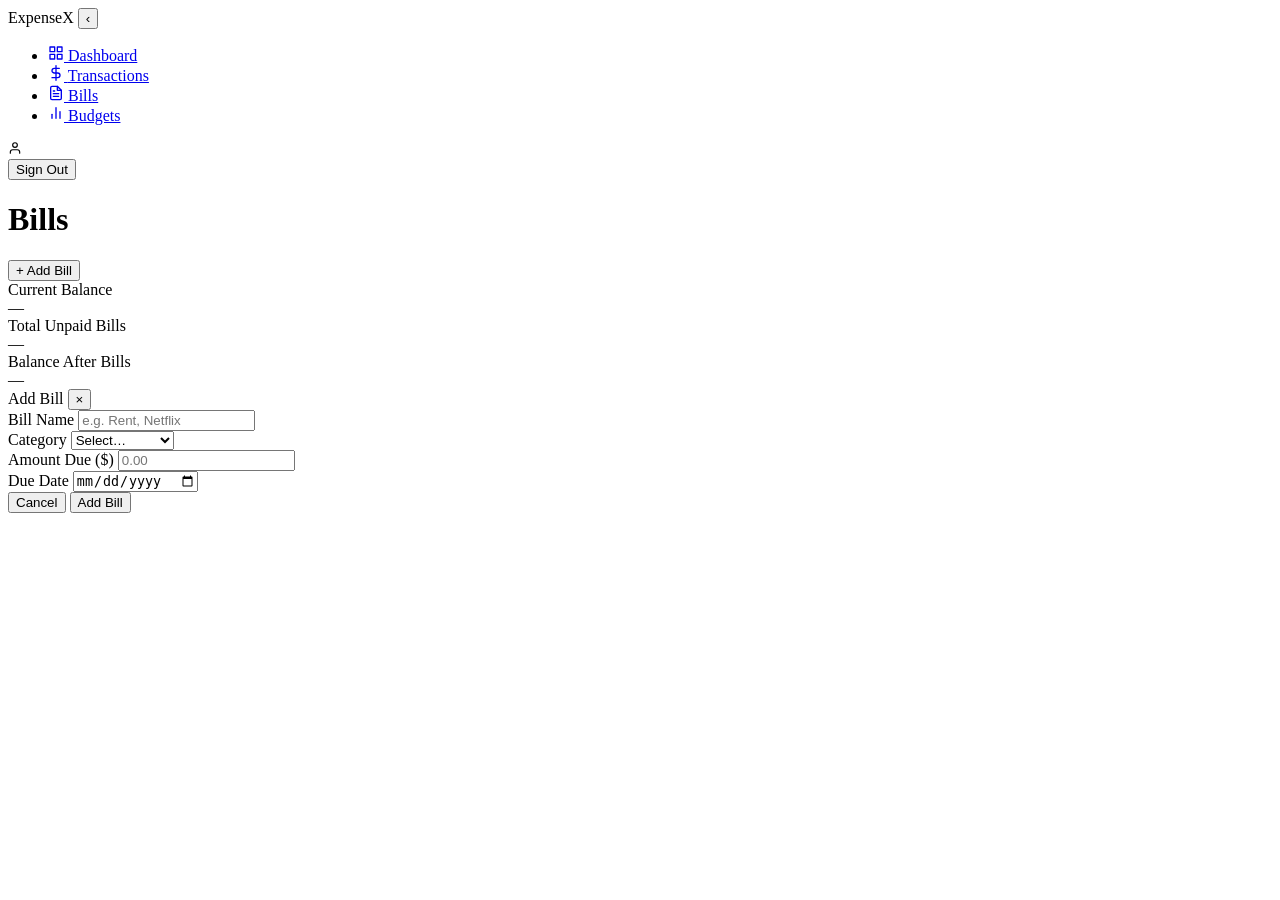
==== frontend/bills.html @ 444a17af "Add sidebar toggle, fix balance on transaction add/delete" ====
<!DOCTYPE html>
<html lang="en">
<head>
  <meta charset="UTF-8" />
  <meta name="viewport" content="width=device-width, initial-scale=1.0" />
  <title>ExpenseX — Bills</title>
  <link rel="preconnect" href="https://fonts.googleapis.com" />
  <link href="https://fonts.googleapis.com/css2?family=Inter:wght@400;500;600;700;800&display=swap" rel="stylesheet" />
  <link rel="stylesheet" href="/css/style.css" />
</head>
<body>
<div class="app-layout">

  <aside class="sidebar">
    <div class="sidebar-logo">
      <span class="sidebar-logo-text">ExpenseX</span>
      <button class="sidebar-toggle" id="sidebar-toggle">‹</button>
    </div>
    <ul class="nav-list">
      <li><a href="/dashboard.html">
        <svg xmlns="http://www.w3.org/2000/svg" width="16" height="16" viewBox="0 0 24 24" fill="none" stroke="currentColor" stroke-width="2" stroke-linecap="round" stroke-linejoin="round"><rect x="3" y="3" width="7" height="7"/><rect x="14" y="3" width="7" height="7"/><rect x="14" y="14" width="7" height="7"/><rect x="3" y="14" width="7" height="7"/></svg>
        <span class="nav-label">Dashboard</span>
      </a></li>
      <li><a href="/transactions.html">
        <svg xmlns="http://www.w3.org/2000/svg" width="16" height="16" viewBox="0 0 24 24" fill="none" stroke="currentColor" stroke-width="2" stroke-linecap="round" stroke-linejoin="round"><line x1="12" y1="1" x2="12" y2="23"/><path d="M17 5H9.5a3.5 3.5 0 1 0 0 7h5a3.5 3.5 0 1 1 0 7H6"/></svg>
        <span class="nav-label">Transactions</span>
      </a></li>
      <li><a href="/bills.html" class="active">
        <svg xmlns="http://www.w3.org/2000/svg" width="16" height="16" viewBox="0 0 24 24" fill="none" stroke="currentColor" stroke-width="2" stroke-linecap="round" stroke-linejoin="round"><path d="M14 2H6a2 2 0 0 0-2 2v16a2 2 0 0 0 2 2h12a2 2 0 0 0 2-2V8z"/><polyline points="14 2 14 8 20 8"/><line x1="16" y1="13" x2="8" y2="13"/><line x1="16" y1="17" x2="8" y2="17"/><polyline points="10 9 9 9 8 9"/></svg>
        <span class="nav-label">Bills</span>
      </a></li>
      <li><a href="/budgets.html">
        <svg xmlns="http://www.w3.org/2000/svg" width="16" height="16" viewBox="0 0 24 24" fill="none" stroke="currentColor" stroke-width="2" stroke-linecap="round" stroke-linejoin="round"><line x1="18" y1="20" x2="18" y2="10"/><line x1="12" y1="20" x2="12" y2="4"/><line x1="6" y1="20" x2="6" y2="14"/></svg>
        <span class="nav-label">Budgets</span>
      </a></li>
    </ul>
    <div class="sidebar-footer">
      <div class="sidebar-user">
        <svg xmlns="http://www.w3.org/2000/svg" width="14" height="14" viewBox="0 0 24 24" fill="none" stroke="currentColor" stroke-width="2" stroke-linecap="round" stroke-linejoin="round"><path d="M20 21v-2a4 4 0 0 0-4-4H8a4 4 0 0 0-4 4v2"/><circle cx="12" cy="7" r="4"/></svg>
        <span id="sidebar-username"></span>
      </div>
      <button class="btn-logout" id="btn-logout">Sign Out</button>
    </div>
  </aside>

  <main class="main-content">
    <div class="page-header">
      <h1 class="page-title">Bills</h1>
      <button class="btn btn-primary" onclick="openModal('modal-add-bill')">+ Add Bill</button>
    </div>

    <!-- Balance summary -->
    <div class="summary-bar">
      <div>
        <div class="summary-item-label">Current Balance</div>
        <div class="summary-item-value" id="sum-balance">—</div>
      </div>
      <div>
        <div class="summary-item-label">Total Unpaid Bills</div>
        <div class="summary-item-value" style="color:var(--red);" id="sum-bills">—</div>
      </div>
      <div>
        <div class="summary-item-label">Balance After Bills</div>
        <div class="summary-item-value" id="sum-after">—</div>
      </div>
    </div>

    <div id="alert-bills" class="alert alert-error"></div>

    <div id="bill-grid" class="bill-grid">
      <div style="grid-column:1/-1;text-align:center;"><div class="spinner"></div></div>
    </div>
  </main>
</div>

<!-- Add Bill Modal -->
<div class="modal-backdrop" id="modal-add-bill">
  <div class="modal">
    <div class="modal-header">
      <span class="modal-title">Add Bill</span>
      <button class="modal-close" onclick="closeModal('modal-add-bill')">×</button>
    </div>
    <div id="alert-bill-modal" class="alert alert-error"></div>
    <form id="form-add-bill" onsubmit="handleAddBill(event)">
      <div class="form-group">
        <label class="form-label" for="bill-name">Bill Name</label>
        <input class="form-control" id="bill-name" type="text" placeholder="e.g. Rent, Netflix" required />
      </div>
      <div class="form-row">
        <div class="form-group">
          <label class="form-label" for="bill-category">Category</label>
          <select class="form-control" id="bill-category" required>
            <option value="">Select…</option>
            <option>Rent</option>
            <option>Utilities</option>
            <option>Insurance</option>
            <option>Subscriptions</option>
            <option>Loan</option>
            <option>Internet</option>
            <option>Phone</option>
            <option>Other</option>
          </select>
        </div>
        <div class="form-group">
          <label class="form-label" for="bill-amount">Amount Due ($)</label>
          <input class="form-control" id="bill-amount" type="number" step="0.01" min="0.01" placeholder="0.00" required />
        </div>
      </div>
      <div class="form-group">
        <label class="form-label" for="bill-due">Due Date</label>
        <input class="form-control" id="bill-due" type="date" required />
      </div>
      <div class="modal-footer">
        <button type="button" class="btn" onclick="closeModal('modal-add-bill')">Cancel</button>
        <button type="submit" class="btn btn-primary">Add Bill</button>
      </div>
    </form>
  </div>
</div>

<script src="/js/api.js"></script>
<script src="/js/bills.js"></script>
</body>
</html>
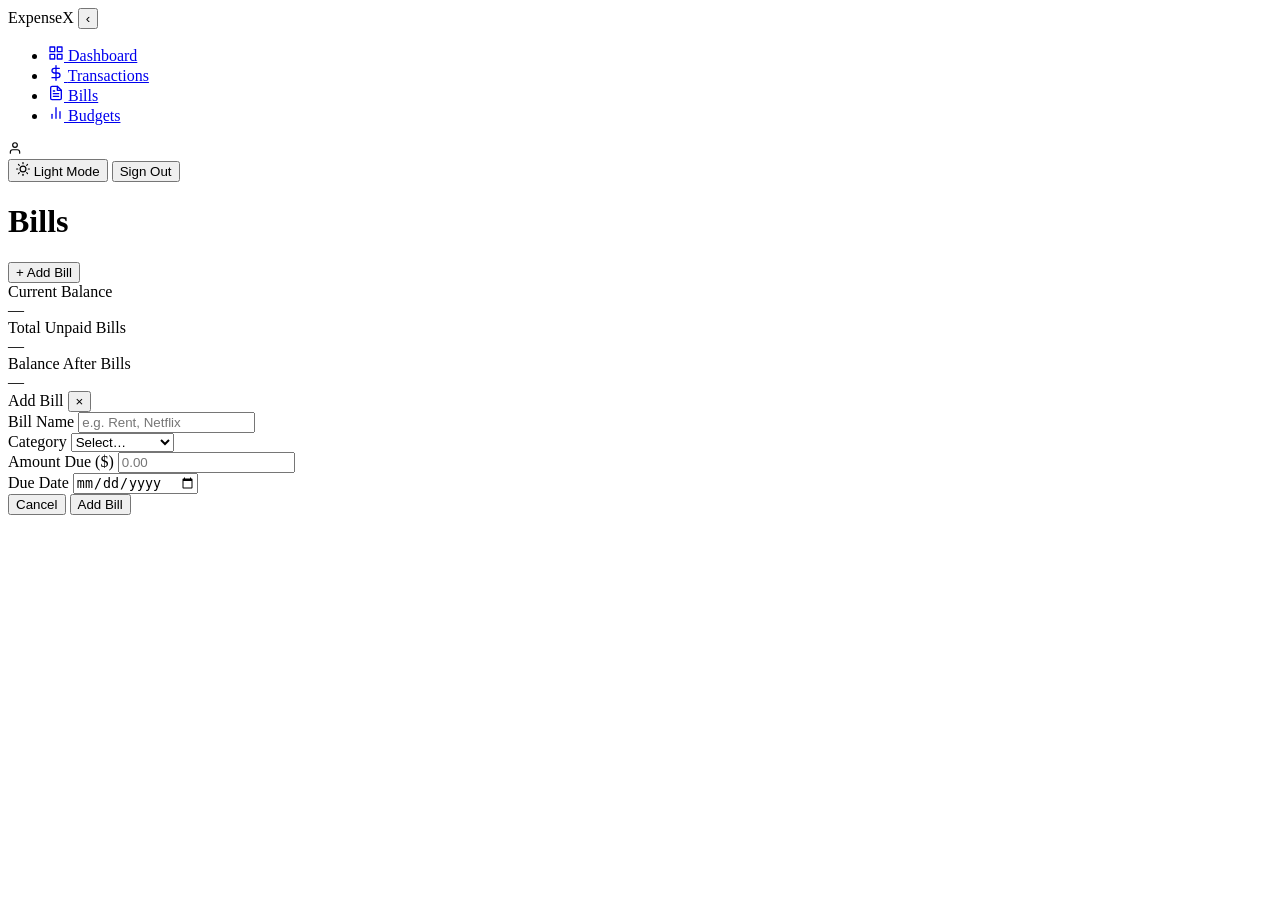
==== commit 6320f7f0: "Add light/dark mode toggle setting Adds a theme switcher button to the sidebar footer on all app pag" ====
--- a/frontend/bills.html
+++ b/frontend/bills.html
@@ -39,6 +39,11 @@
         <svg xmlns="http://www.w3.org/2000/svg" width="14" height="14" viewBox="0 0 24 24" fill="none" stroke="currentColor" stroke-width="2" stroke-linecap="round" stroke-linejoin="round"><path d="M20 21v-2a4 4 0 0 0-4-4H8a4 4 0 0 0-4 4v2"/><circle cx="12" cy="7" r="4"/></svg>
         <span id="sidebar-username"></span>
       </div>
+      <button class="btn-theme-toggle" id="btn-theme-toggle" aria-label="Toggle color theme">
+        <svg class="icon-moon" xmlns="http://www.w3.org/2000/svg" width="14" height="14" viewBox="0 0 24 24" fill="none" stroke="currentColor" stroke-width="2" stroke-linecap="round" stroke-linejoin="round"><circle cx="12" cy="12" r="5"/><line x1="12" y1="1" x2="12" y2="3"/><line x1="12" y1="21" x2="12" y2="23"/><line x1="4.22" y1="4.22" x2="5.64" y2="5.64"/><line x1="18.36" y1="18.36" x2="19.78" y2="19.78"/><line x1="1" y1="12" x2="3" y2="12"/><line x1="21" y1="12" x2="23" y2="12"/><line x1="4.22" y1="19.78" x2="5.64" y2="18.36"/><line x1="18.36" y1="5.64" x2="19.78" y2="4.22"/></svg>
+        <svg class="icon-sun" xmlns="http://www.w3.org/2000/svg" width="14" height="14" viewBox="0 0 24 24" fill="none" stroke="currentColor" stroke-width="2" stroke-linecap="round" stroke-linejoin="round" style="display:none"><path d="M21 12.79A9 9 0 1 1 11.21 3 7 7 0 0 0 21 12.79z"/></svg>
+        <span class="theme-label">Light Mode</span>
+      </button>
       <button class="btn-logout" id="btn-logout">Sign Out</button>
     </div>
   </aside>
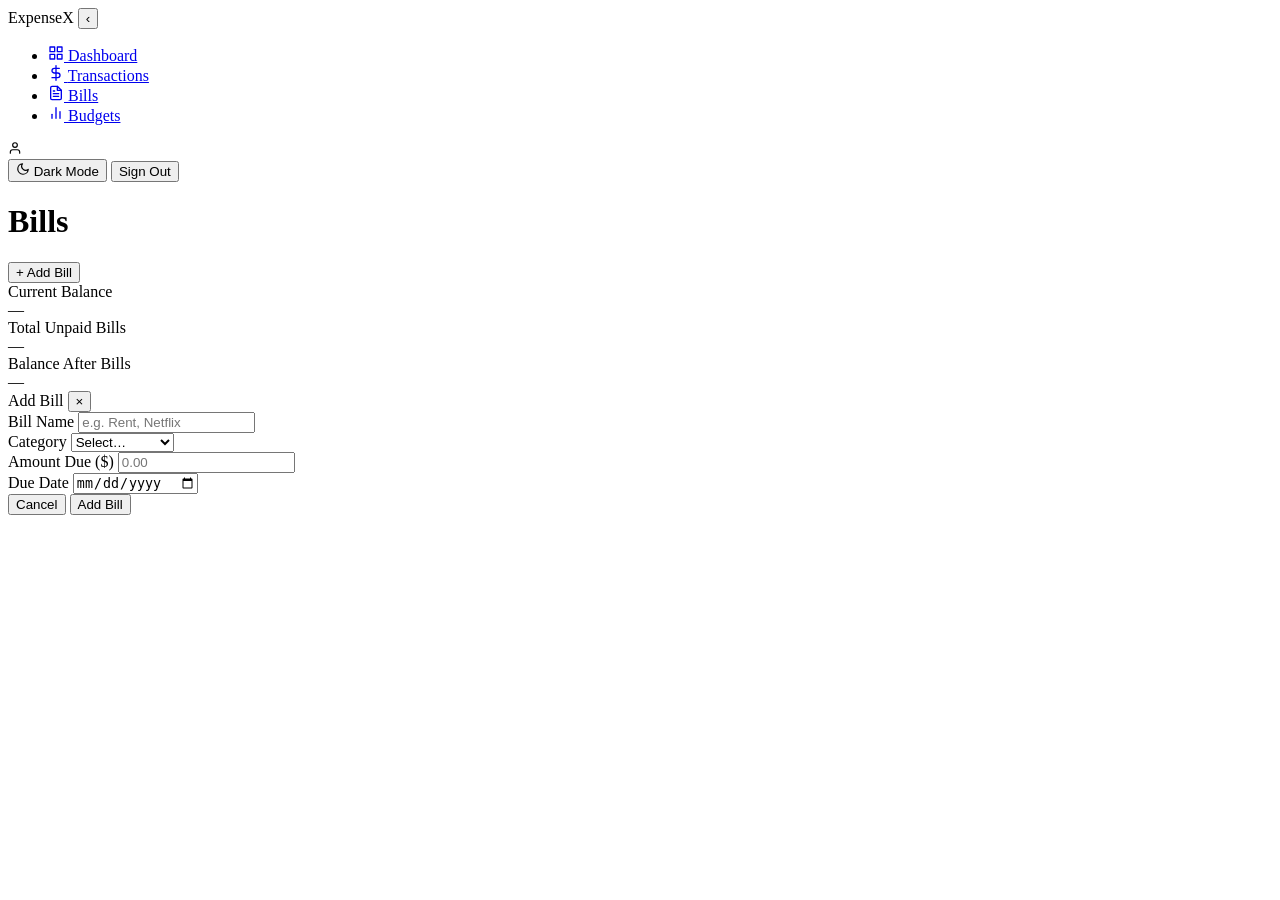
==== commit 64f61cb6: "Frontend revamp: clean light-mode-first design Redesigns the entire UI inspired by a clean, minimal " ====
--- a/frontend/bills.html
+++ b/frontend/bills.html
@@ -4,6 +4,7 @@
   <meta charset="UTF-8" />
   <meta name="viewport" content="width=device-width, initial-scale=1.0" />
   <title>ExpenseX — Bills</title>
+  <script>document.documentElement.setAttribute('data-theme',localStorage.getItem('theme')||'light')</script>
   <link rel="preconnect" href="https://fonts.googleapis.com" />
   <link href="https://fonts.googleapis.com/css2?family=Inter:wght@400;500;600;700;800&display=swap" rel="stylesheet" />
   <link rel="stylesheet" href="/css/style.css" />
@@ -40,9 +41,9 @@
         <span id="sidebar-username"></span>
       </div>
       <button class="btn-theme-toggle" id="btn-theme-toggle" aria-label="Toggle color theme">
-        <svg class="icon-moon" xmlns="http://www.w3.org/2000/svg" width="14" height="14" viewBox="0 0 24 24" fill="none" stroke="currentColor" stroke-width="2" stroke-linecap="round" stroke-linejoin="round"><circle cx="12" cy="12" r="5"/><line x1="12" y1="1" x2="12" y2="3"/><line x1="12" y1="21" x2="12" y2="23"/><line x1="4.22" y1="4.22" x2="5.64" y2="5.64"/><line x1="18.36" y1="18.36" x2="19.78" y2="19.78"/><line x1="1" y1="12" x2="3" y2="12"/><line x1="21" y1="12" x2="23" y2="12"/><line x1="4.22" y1="19.78" x2="5.64" y2="18.36"/><line x1="18.36" y1="5.64" x2="19.78" y2="4.22"/></svg>
-        <svg class="icon-sun" xmlns="http://www.w3.org/2000/svg" width="14" height="14" viewBox="0 0 24 24" fill="none" stroke="currentColor" stroke-width="2" stroke-linecap="round" stroke-linejoin="round" style="display:none"><path d="M21 12.79A9 9 0 1 1 11.21 3 7 7 0 0 0 21 12.79z"/></svg>
-        <span class="theme-label">Light Mode</span>
+        <svg class="icon-moon" style="display:none" xmlns="http://www.w3.org/2000/svg" width="14" height="14" viewBox="0 0 24 24" fill="none" stroke="currentColor" stroke-width="2" stroke-linecap="round" stroke-linejoin="round"><circle cx="12" cy="12" r="5"/><line x1="12" y1="1" x2="12" y2="3"/><line x1="12" y1="21" x2="12" y2="23"/><line x1="4.22" y1="4.22" x2="5.64" y2="5.64"/><line x1="18.36" y1="18.36" x2="19.78" y2="19.78"/><line x1="1" y1="12" x2="3" y2="12"/><line x1="21" y1="12" x2="23" y2="12"/><line x1="4.22" y1="19.78" x2="5.64" y2="18.36"/><line x1="18.36" y1="5.64" x2="19.78" y2="4.22"/></svg>
+        <svg class="icon-sun" xmlns="http://www.w3.org/2000/svg" width="14" height="14" viewBox="0 0 24 24" fill="none" stroke="currentColor" stroke-width="2" stroke-linecap="round" stroke-linejoin="round"><path d="M21 12.79A9 9 0 1 1 11.21 3 7 7 0 0 0 21 12.79z"/></svg>
+        <span class="theme-label">Dark Mode</span>
       </button>
       <button class="btn-logout" id="btn-logout">Sign Out</button>
     </div>
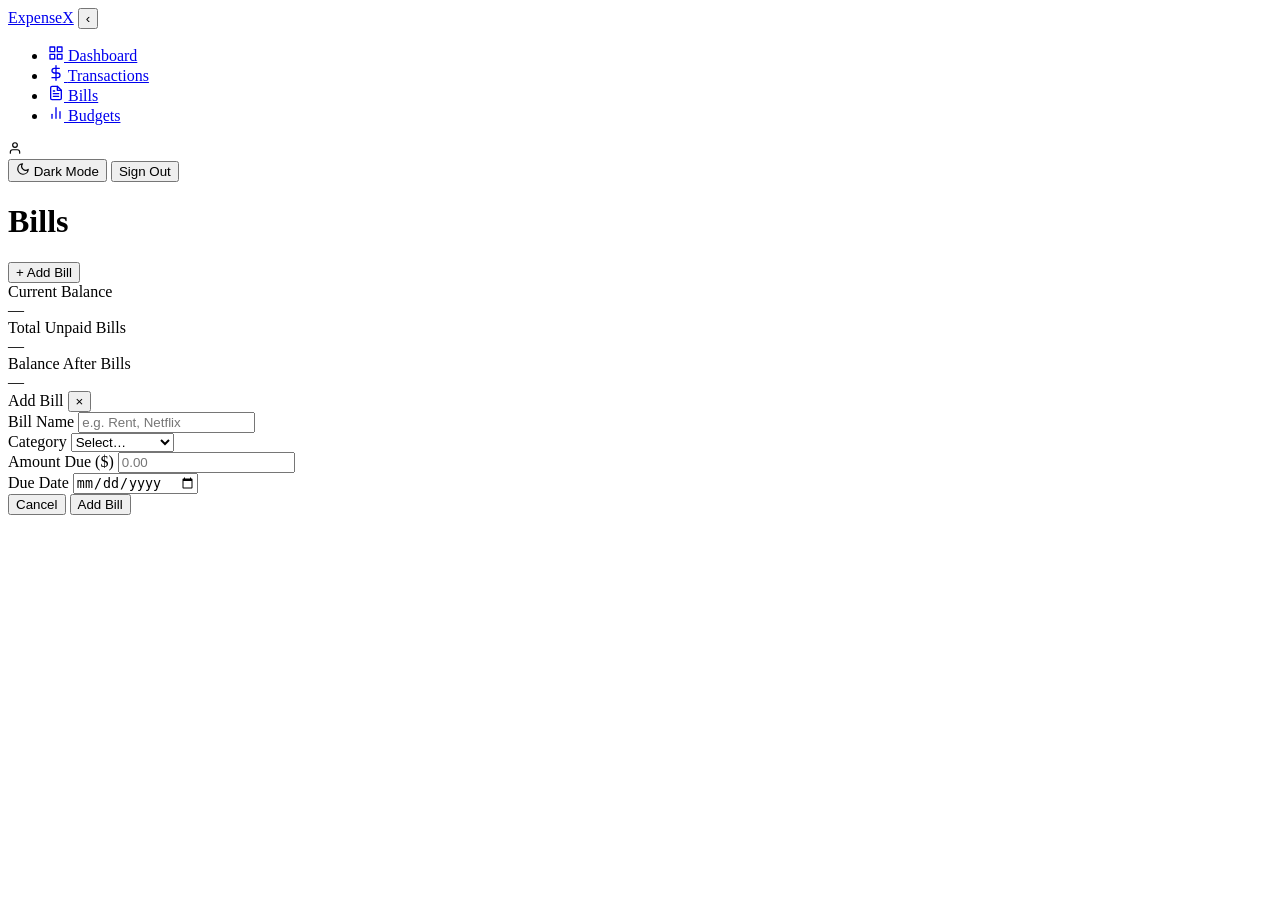
==== commit 25c6431a: "Make ExpenseX logo navigate to dashboard Co-Authored-By: Claude Sonnet 4.6 <noreply@anthropic.com>" ====
--- a/frontend/bills.html
+++ b/frontend/bills.html
@@ -14,7 +14,7 @@
 
   <aside class="sidebar">
     <div class="sidebar-logo">
-      <span class="sidebar-logo-text">ExpenseX</span>
+      <a href="/dashboard.html" class="sidebar-logo-text">ExpenseX</a>
       <button class="sidebar-toggle" id="sidebar-toggle">‹</button>
     </div>
     <ul class="nav-list">
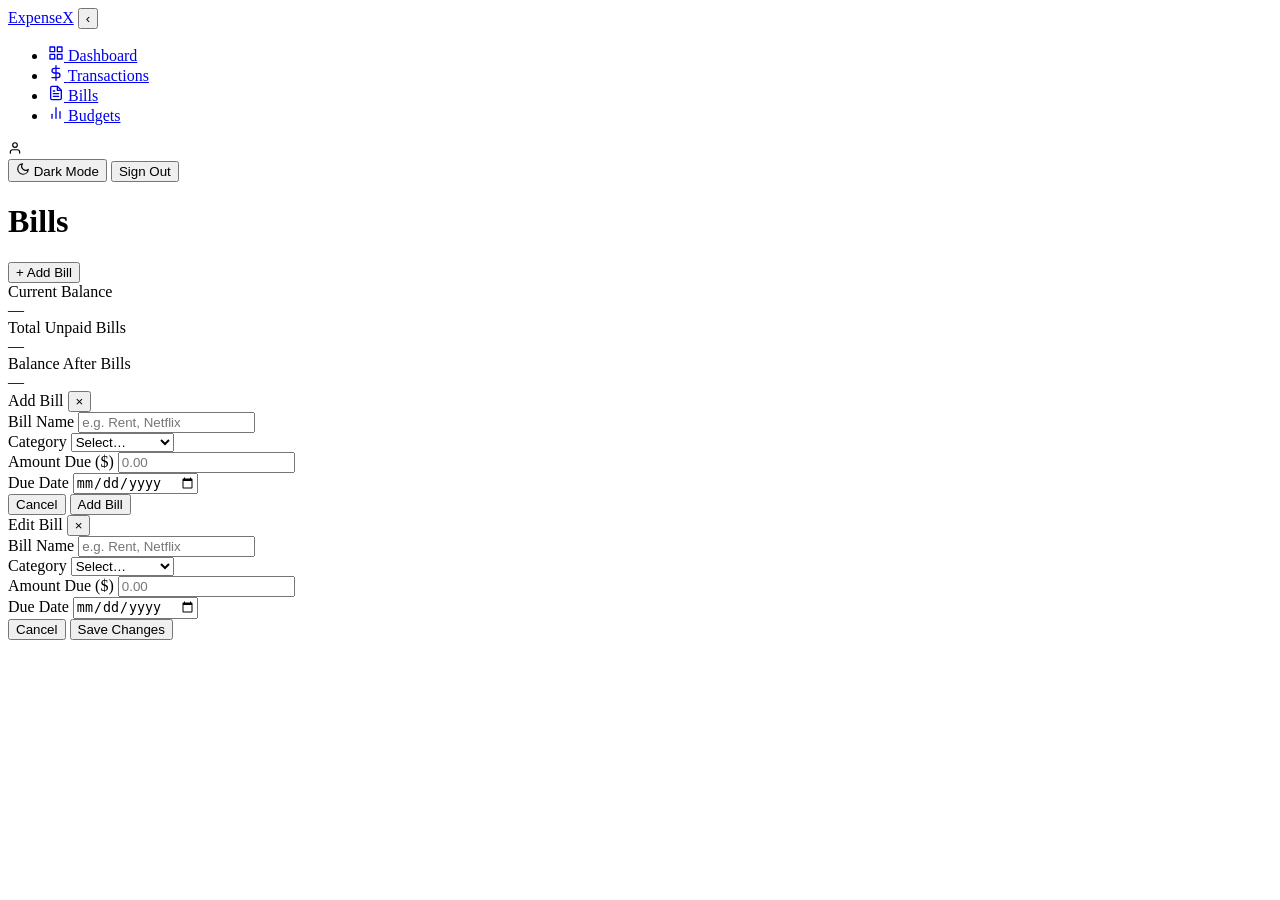
==== commit c99f52fb: "Add edit option for bills and transactions" ====
--- a/frontend/bills.html
+++ b/frontend/bills.html
@@ -124,6 +124,52 @@
   </div>
 </div>
 
+<!-- Edit Bill Modal -->
+<div class="modal-backdrop" id="modal-edit-bill">
+  <div class="modal">
+    <div class="modal-header">
+      <span class="modal-title">Edit Bill</span>
+      <button class="modal-close" onclick="closeModal('modal-edit-bill')">×</button>
+    </div>
+    <div id="alert-edit-bill" class="alert alert-error"></div>
+    <form id="form-edit-bill" onsubmit="handleEditBill(event)">
+      <input type="hidden" id="edit-bill-id" />
+      <div class="form-group">
+        <label class="form-label" for="edit-bill-name">Bill Name</label>
+        <input class="form-control" id="edit-bill-name" type="text" placeholder="e.g. Rent, Netflix" required />
+      </div>
+      <div class="form-row">
+        <div class="form-group">
+          <label class="form-label" for="edit-bill-category">Category</label>
+          <select class="form-control" id="edit-bill-category" required>
+            <option value="">Select…</option>
+            <option>Rent</option>
+            <option>Utilities</option>
+            <option>Insurance</option>
+            <option>Subscriptions</option>
+            <option>Loan</option>
+            <option>Internet</option>
+            <option>Phone</option>
+            <option>Other</option>
+          </select>
+        </div>
+        <div class="form-group">
+          <label class="form-label" for="edit-bill-amount">Amount Due ($)</label>
+          <input class="form-control" id="edit-bill-amount" type="number" step="0.01" min="0.01" placeholder="0.00" required />
+        </div>
+      </div>
+      <div class="form-group">
+        <label class="form-label" for="edit-bill-due">Due Date</label>
+        <input class="form-control" id="edit-bill-due" type="date" required />
+      </div>
+      <div class="modal-footer">
+        <button type="button" class="btn" onclick="closeModal('modal-edit-bill')">Cancel</button>
+        <button type="submit" class="btn btn-primary">Save Changes</button>
+      </div>
+    </form>
+  </div>
+</div>
+
 <script src="/js/api.js"></script>
 <script src="/js/bills.js"></script>
 </body>
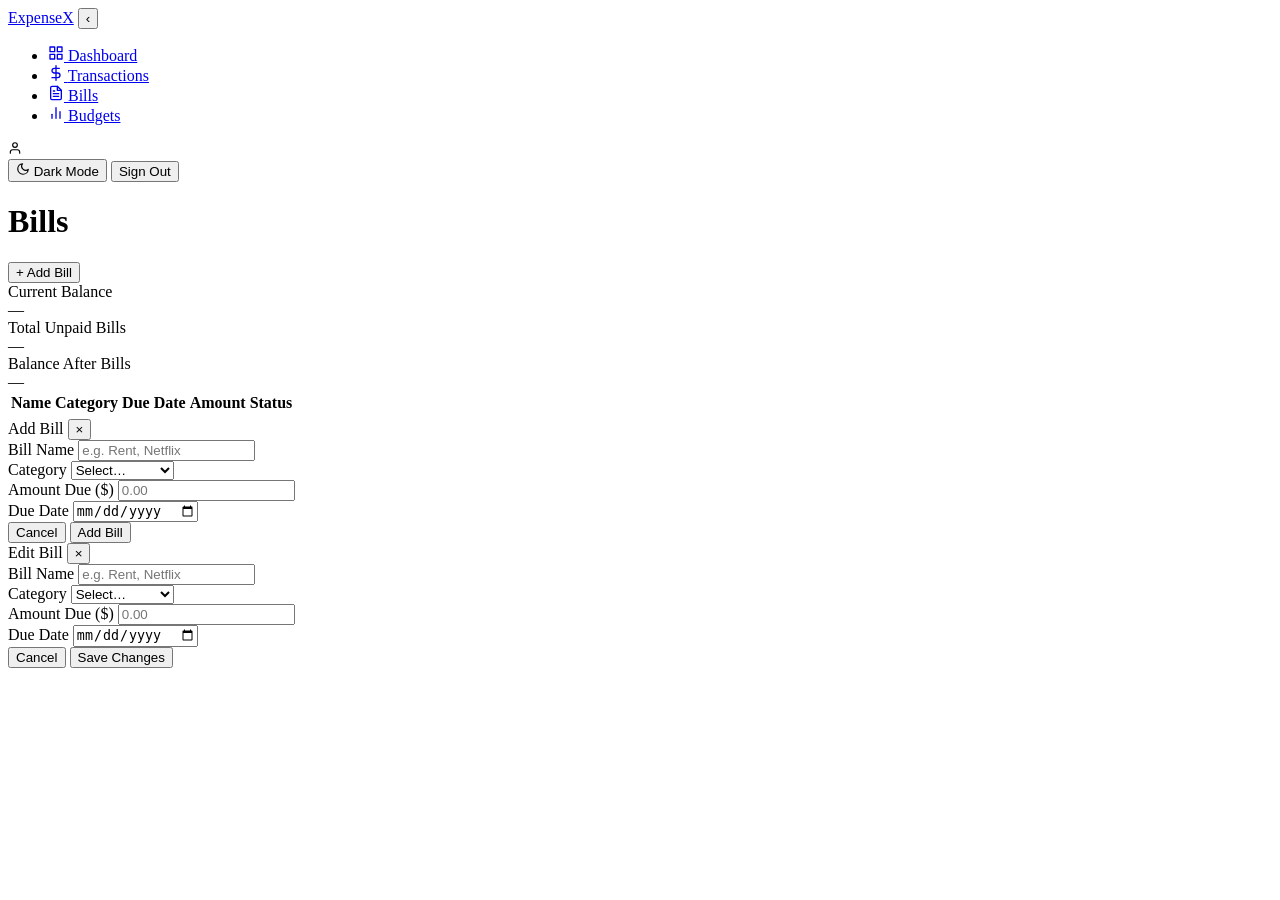
==== commit 16a28e51: "Full UI revamp with bold aesthetic and table layouts for bills and budgets" ====
--- a/frontend/bills.html
+++ b/frontend/bills.html
@@ -6,7 +6,7 @@
   <title>ExpenseX — Bills</title>
   <script>document.documentElement.setAttribute('data-theme',localStorage.getItem('theme')||'light')</script>
   <link rel="preconnect" href="https://fonts.googleapis.com" />
-  <link href="https://fonts.googleapis.com/css2?family=Inter:wght@400;500;600;700;800&display=swap" rel="stylesheet" />
+  <link rel="preconnect" href="https://fonts.gstatic.com" crossorigin />
   <link rel="stylesheet" href="/css/style.css" />
 </head>
 <body>
@@ -73,8 +73,20 @@
 
     <div id="alert-bills" class="alert alert-error"></div>
 
-    <div id="bill-grid" class="bill-grid">
-      <div style="grid-column:1/-1;text-align:center;"><div class="spinner"></div></div>
+    <div class="panel standalone">
+      <table class="data-table">
+        <thead><tr>
+          <th>Name</th>
+          <th>Category</th>
+          <th>Due Date</th>
+          <th>Amount</th>
+          <th>Status</th>
+          <th></th>
+        </tr></thead>
+        <tbody id="bill-grid">
+          <tr><td colspan="6" class="text-center"><div class="spinner"></div></td></tr>
+        </tbody>
+      </table>
     </div>
   </main>
 </div>
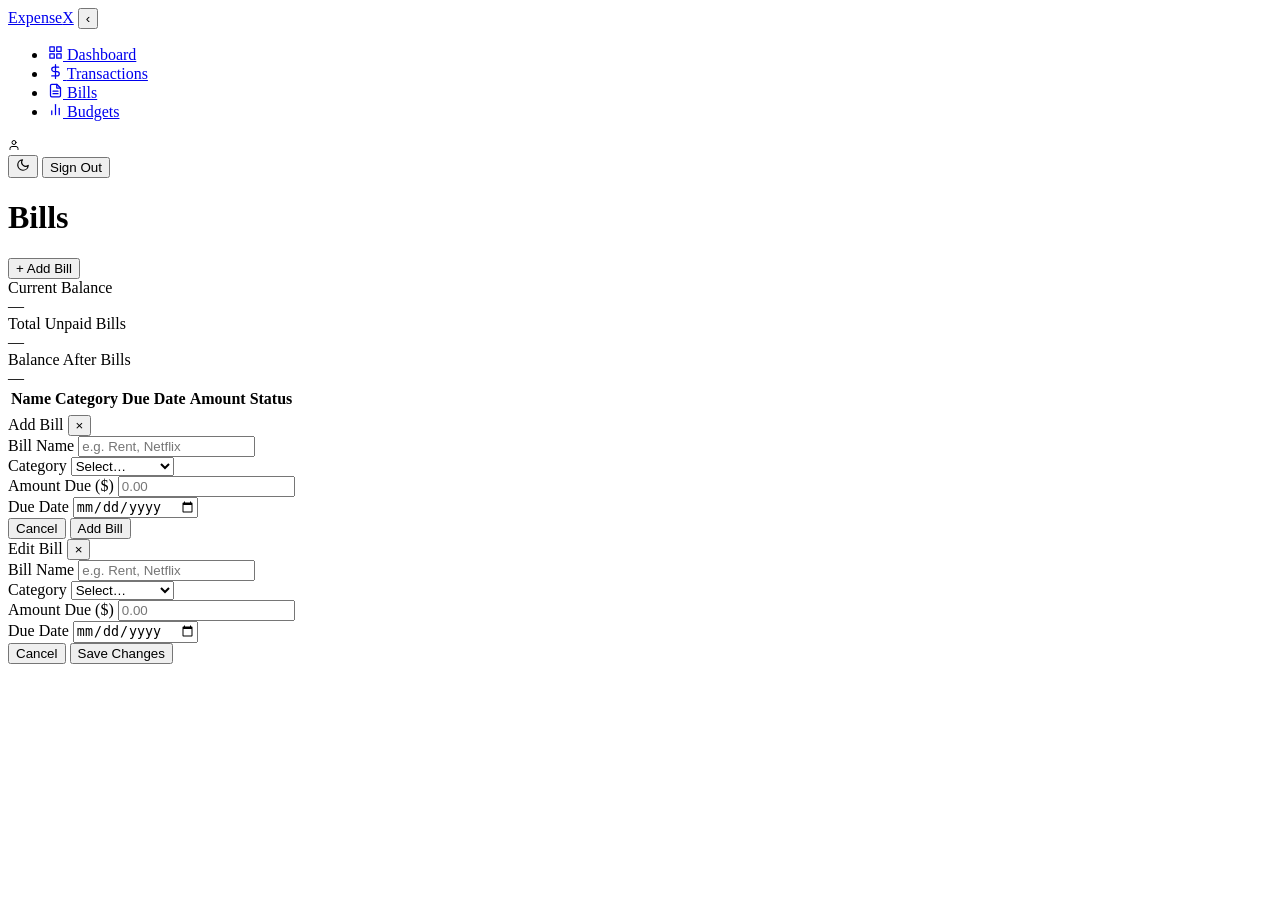
==== commit 4798f8cb: "Added responsive design across the whole front-end, added a pie chart as a balance breakdown option," ====
--- a/frontend/bills.html
+++ b/frontend/bills.html
@@ -7,45 +7,46 @@
   <script>document.documentElement.setAttribute('data-theme',localStorage.getItem('theme')||'light')</script>
   <link rel="preconnect" href="https://fonts.googleapis.com" />
   <link rel="preconnect" href="https://fonts.gstatic.com" crossorigin />
-  <link rel="stylesheet" href="/css/style.css" />
+  <link rel="stylesheet" href="/css/style.css?v=5" />
 </head>
 <body>
 <div class="app-layout">
 
   <aside class="sidebar">
-    <div class="sidebar-logo">
-      <a href="/dashboard.html" class="sidebar-logo-text">ExpenseX</a>
-      <button class="sidebar-toggle" id="sidebar-toggle">‹</button>
+    <div class="sidebar-brand">
+      <a href="/dashboard.html" class="sidebar-brand-text">Expense<span class="x">X</span></a>
+      <button class="sidebar-toggle" id="sidebar-toggle" aria-label="Toggle sidebar">‹</button>
     </div>
-    <ul class="nav-list">
+    <ul class="sidebar-nav">
       <li><a href="/dashboard.html">
-        <svg xmlns="http://www.w3.org/2000/svg" width="16" height="16" viewBox="0 0 24 24" fill="none" stroke="currentColor" stroke-width="2" stroke-linecap="round" stroke-linejoin="round"><rect x="3" y="3" width="7" height="7"/><rect x="14" y="3" width="7" height="7"/><rect x="14" y="14" width="7" height="7"/><rect x="3" y="14" width="7" height="7"/></svg>
+        <svg xmlns="http://www.w3.org/2000/svg" width="15" height="15" viewBox="0 0 24 24" fill="none" stroke="currentColor" stroke-width="2" stroke-linecap="round" stroke-linejoin="round"><rect x="3" y="3" width="7" height="7"/><rect x="14" y="3" width="7" height="7"/><rect x="14" y="14" width="7" height="7"/><rect x="3" y="14" width="7" height="7"/></svg>
         <span class="nav-label">Dashboard</span>
       </a></li>
       <li><a href="/transactions.html">
-        <svg xmlns="http://www.w3.org/2000/svg" width="16" height="16" viewBox="0 0 24 24" fill="none" stroke="currentColor" stroke-width="2" stroke-linecap="round" stroke-linejoin="round"><line x1="12" y1="1" x2="12" y2="23"/><path d="M17 5H9.5a3.5 3.5 0 1 0 0 7h5a3.5 3.5 0 1 1 0 7H6"/></svg>
+        <svg xmlns="http://www.w3.org/2000/svg" width="15" height="15" viewBox="0 0 24 24" fill="none" stroke="currentColor" stroke-width="2" stroke-linecap="round" stroke-linejoin="round"><line x1="12" y1="1" x2="12" y2="23"/><path d="M17 5H9.5a3.5 3.5 0 1 0 0 7h5a3.5 3.5 0 1 1 0 7H6"/></svg>
         <span class="nav-label">Transactions</span>
       </a></li>
       <li><a href="/bills.html" class="active">
-        <svg xmlns="http://www.w3.org/2000/svg" width="16" height="16" viewBox="0 0 24 24" fill="none" stroke="currentColor" stroke-width="2" stroke-linecap="round" stroke-linejoin="round"><path d="M14 2H6a2 2 0 0 0-2 2v16a2 2 0 0 0 2 2h12a2 2 0 0 0 2-2V8z"/><polyline points="14 2 14 8 20 8"/><line x1="16" y1="13" x2="8" y2="13"/><line x1="16" y1="17" x2="8" y2="17"/><polyline points="10 9 9 9 8 9"/></svg>
+        <svg xmlns="http://www.w3.org/2000/svg" width="15" height="15" viewBox="0 0 24 24" fill="none" stroke="currentColor" stroke-width="2" stroke-linecap="round" stroke-linejoin="round"><path d="M14 2H6a2 2 0 0 0-2 2v16a2 2 0 0 0 2 2h12a2 2 0 0 0 2-2V8z"/><polyline points="14 2 14 8 20 8"/><line x1="16" y1="13" x2="8" y2="13"/><line x1="16" y1="17" x2="8" y2="17"/></svg>
         <span class="nav-label">Bills</span>
       </a></li>
       <li><a href="/budgets.html">
-        <svg xmlns="http://www.w3.org/2000/svg" width="16" height="16" viewBox="0 0 24 24" fill="none" stroke="currentColor" stroke-width="2" stroke-linecap="round" stroke-linejoin="round"><line x1="18" y1="20" x2="18" y2="10"/><line x1="12" y1="20" x2="12" y2="4"/><line x1="6" y1="20" x2="6" y2="14"/></svg>
+        <svg xmlns="http://www.w3.org/2000/svg" width="15" height="15" viewBox="0 0 24 24" fill="none" stroke="currentColor" stroke-width="2" stroke-linecap="round" stroke-linejoin="round"><line x1="18" y1="20" x2="18" y2="10"/><line x1="12" y1="20" x2="12" y2="4"/><line x1="6" y1="20" x2="6" y2="14"/></svg>
         <span class="nav-label">Budgets</span>
       </a></li>
     </ul>
-    <div class="sidebar-footer">
-      <div class="sidebar-user">
-        <svg xmlns="http://www.w3.org/2000/svg" width="14" height="14" viewBox="0 0 24 24" fill="none" stroke="currentColor" stroke-width="2" stroke-linecap="round" stroke-linejoin="round"><path d="M20 21v-2a4 4 0 0 0-4-4H8a4 4 0 0 0-4 4v2"/><circle cx="12" cy="7" r="4"/></svg>
+    <div class="sidebar-foot">
+      <div class="sidebar-foot-user">
+        <svg xmlns="http://www.w3.org/2000/svg" width="12" height="12" viewBox="0 0 24 24" fill="none" stroke="currentColor" stroke-width="2" stroke-linecap="round" stroke-linejoin="round"><path d="M20 21v-2a4 4 0 0 0-4-4H8a4 4 0 0 0-4 4v2"/><circle cx="12" cy="7" r="4"/></svg>
         <span id="sidebar-username"></span>
       </div>
-      <button class="btn-theme-toggle" id="btn-theme-toggle" aria-label="Toggle color theme">
-        <svg class="icon-moon" style="display:none" xmlns="http://www.w3.org/2000/svg" width="14" height="14" viewBox="0 0 24 24" fill="none" stroke="currentColor" stroke-width="2" stroke-linecap="round" stroke-linejoin="round"><circle cx="12" cy="12" r="5"/><line x1="12" y1="1" x2="12" y2="3"/><line x1="12" y1="21" x2="12" y2="23"/><line x1="4.22" y1="4.22" x2="5.64" y2="5.64"/><line x1="18.36" y1="18.36" x2="19.78" y2="19.78"/><line x1="1" y1="12" x2="3" y2="12"/><line x1="21" y1="12" x2="23" y2="12"/><line x1="4.22" y1="19.78" x2="5.64" y2="18.36"/><line x1="18.36" y1="5.64" x2="19.78" y2="4.22"/></svg>
-        <svg class="icon-sun" xmlns="http://www.w3.org/2000/svg" width="14" height="14" viewBox="0 0 24 24" fill="none" stroke="currentColor" stroke-width="2" stroke-linecap="round" stroke-linejoin="round"><path d="M21 12.79A9 9 0 1 1 11.21 3 7 7 0 0 0 21 12.79z"/></svg>
-        <span class="theme-label">Dark Mode</span>
-      </button>
-      <button class="btn-logout" id="btn-logout">Sign Out</button>
+      <div class="sidebar-foot-row">
+        <button class="btn-icon theme-toggle" id="btn-theme-toggle" aria-label="Toggle theme">
+          <svg class="icon-moon" style="display:none" xmlns="http://www.w3.org/2000/svg" width="14" height="14" viewBox="0 0 24 24" fill="none" stroke="currentColor" stroke-width="2" stroke-linecap="round" stroke-linejoin="round"><circle cx="12" cy="12" r="5"/><line x1="12" y1="1" x2="12" y2="3"/><line x1="12" y1="21" x2="12" y2="23"/><line x1="4.22" y1="4.22" x2="5.64" y2="5.64"/><line x1="18.36" y1="18.36" x2="19.78" y2="19.78"/><line x1="1" y1="12" x2="3" y2="12"/><line x1="21" y1="12" x2="23" y2="12"/><line x1="4.22" y1="19.78" x2="5.64" y2="18.36"/><line x1="18.36" y1="5.64" x2="19.78" y2="4.22"/></svg>
+          <svg class="icon-sun" xmlns="http://www.w3.org/2000/svg" width="14" height="14" viewBox="0 0 24 24" fill="none" stroke="currentColor" stroke-width="2" stroke-linecap="round" stroke-linejoin="round"><path d="M21 12.79A9 9 0 1 1 11.21 3 7 7 0 0 0 21 12.79z"/></svg>
+        </button>
+        <button class="btn-logout" id="btn-logout">Sign Out</button>
+      </div>
     </div>
   </aside>
 
@@ -74,19 +75,21 @@
     <div id="alert-bills" class="alert alert-error"></div>
 
     <div class="panel standalone">
-      <table class="data-table">
-        <thead><tr>
-          <th>Name</th>
-          <th>Category</th>
-          <th>Due Date</th>
-          <th>Amount</th>
-          <th>Status</th>
-          <th></th>
-        </tr></thead>
-        <tbody id="bill-grid">
-          <tr><td colspan="6" class="text-center"><div class="spinner"></div></td></tr>
-        </tbody>
-      </table>
+      <div class="data-table-wrap">
+        <table class="data-table">
+          <thead><tr>
+            <th>Name</th>
+            <th>Category</th>
+            <th>Due Date</th>
+            <th>Amount</th>
+            <th>Status</th>
+            <th></th>
+          </tr></thead>
+          <tbody id="bill-grid">
+            <tr><td colspan="6" class="text-center"><div class="spinner"></div></td></tr>
+          </tbody>
+        </table>
+      </div>
     </div>
   </main>
 </div>
@@ -182,7 +185,7 @@
   </div>
 </div>
 
-<script src="/js/api.js"></script>
-<script src="/js/bills.js"></script>
+<script src="/js/api.js?v=4"></script>
+<script src="/js/bills.js?v=4"></script>
 </body>
 </html>
